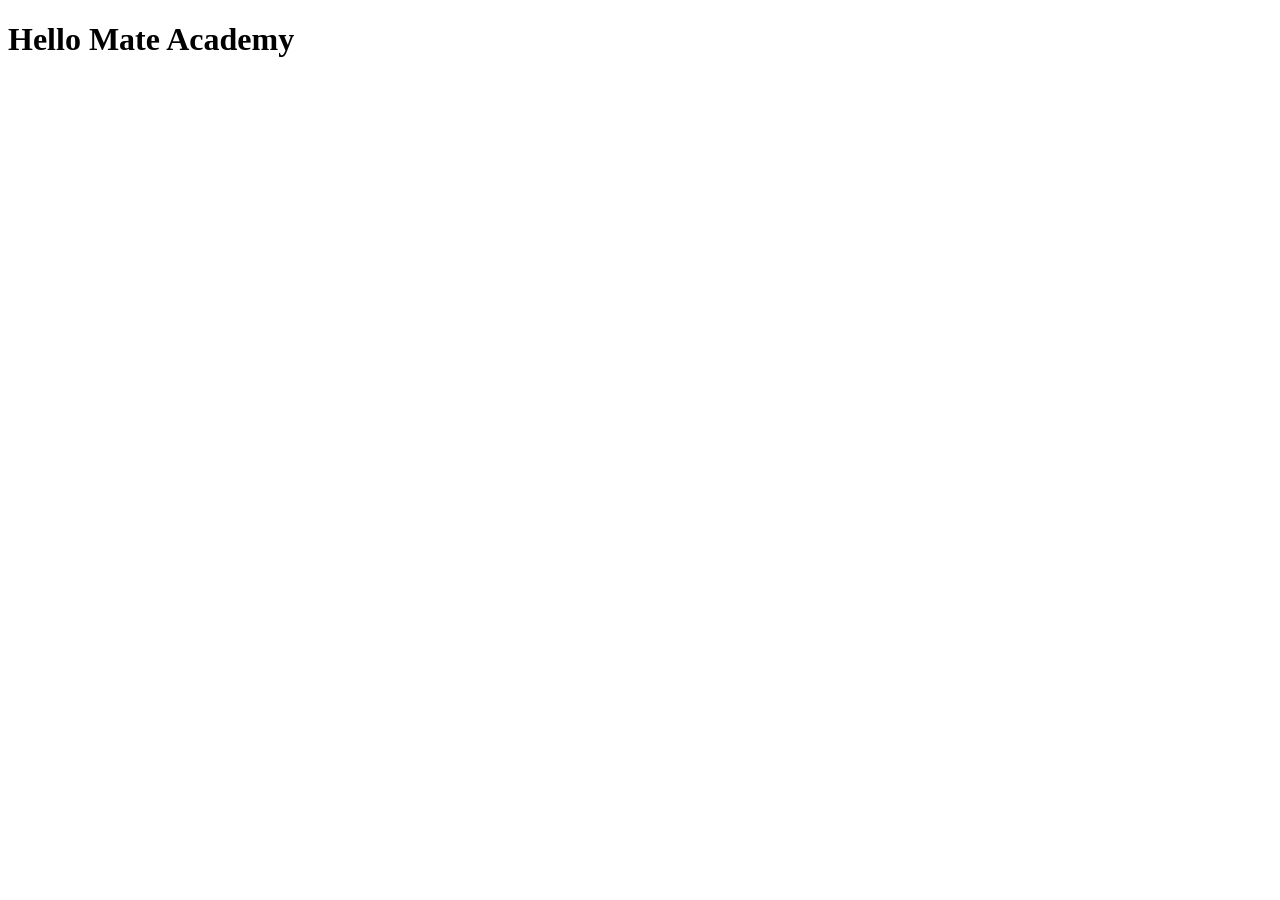
==== src/index.html @ 520988be "Initial commit" ====
<!DOCTYPE html>
<html lang="en">
  <head>
    <meta charset="UTF-8">
    <meta name="viewport" content="width=device-width, initial-scale=1.0">
    <title>Title</title>
    <link rel="stylesheet" href="./styles/main.scss">
  </head>
  <body>
    <h1>Hello Mate Academy</h1>
    <script type="text/javascript" src="scripts/main.js"></script>
  </body>
</html>
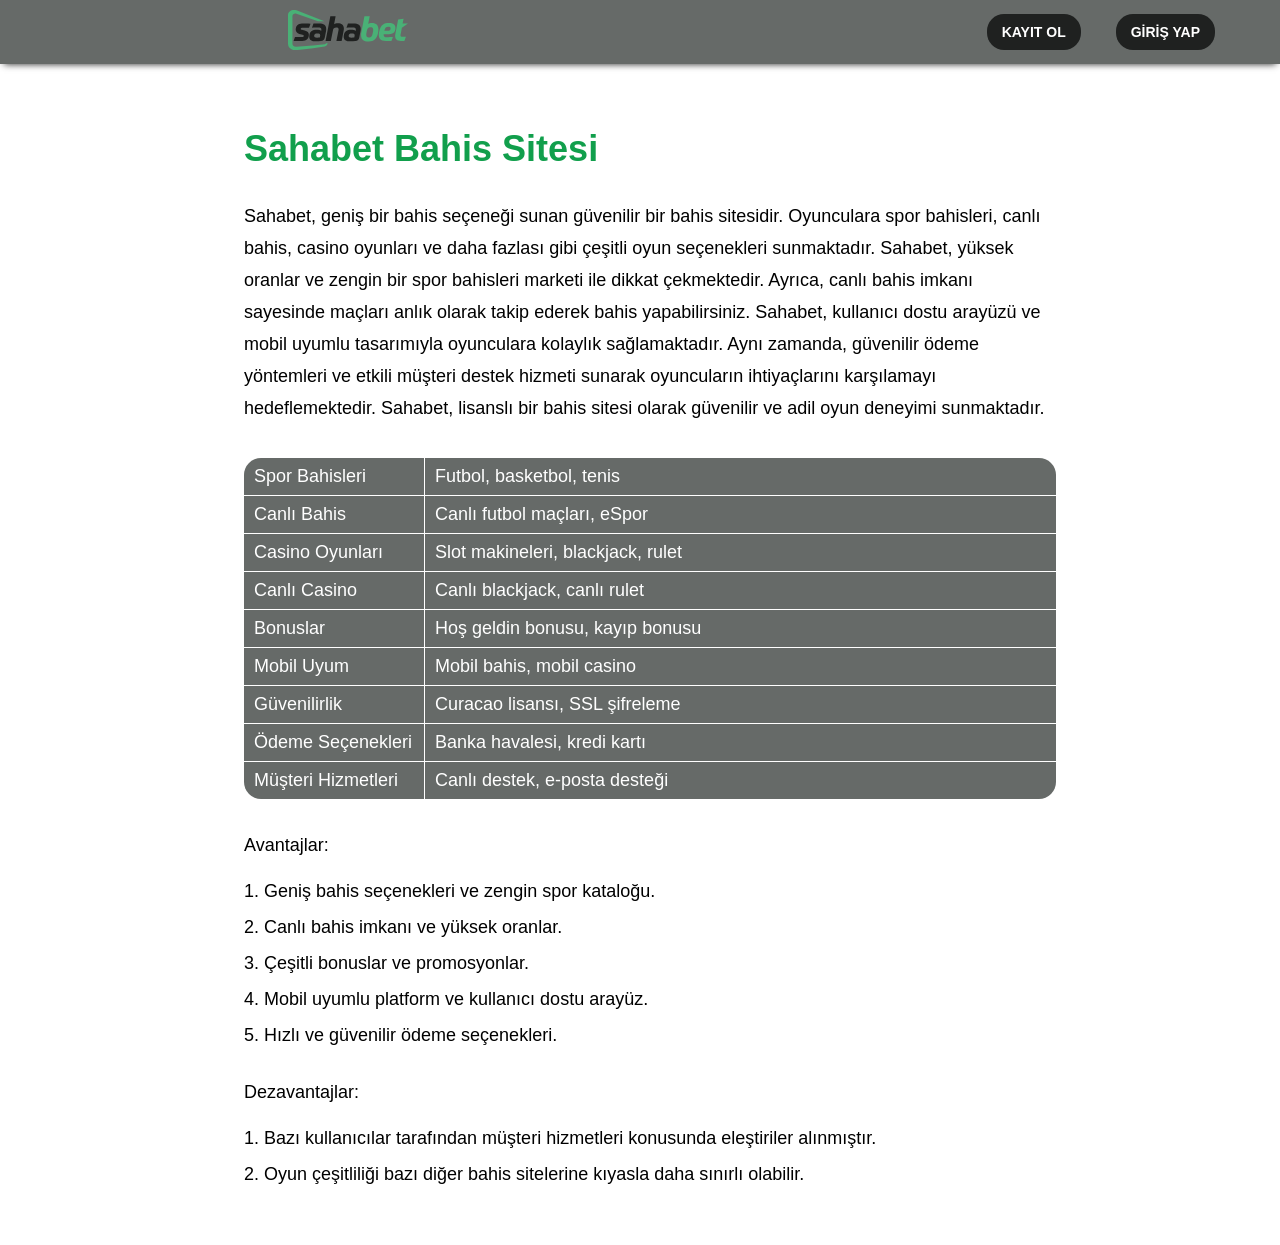
==== commit a47c5b3d: "solution" ====
--- a/src/index.html
+++ b/src/index.html
@@ -1,13 +1,116 @@
 <!DOCTYPE html>
-<html lang="en">
+<html lang="tr">
   <head>
     <meta charset="UTF-8">
     <meta name="viewport" content="width=device-width, initial-scale=1.0">
-    <title>Title</title>
-    <link rel="stylesheet" href="./styles/main.scss">
+    <title>Sahabet Giriş - En Güvenilir Bahis ve Casino Sitesi</title>
+    <meta name="description" content="Sahabet Giriş - Yüksek oranlar, zengin oyun seçenekleri ve cazip bonuslarla dolu bir platform. Hemen üye olun ve kazanmaya başlayın!">
+    <link rel="icon" href="images/favicon.png" type="image/png">
+    <link rel="canonical" href="https://sahabet-tr.site/">
+    <link rel="stylesheet" href="./styles/style.css">
+    <link rel="preconnect" href="https://fonts.googleapis.com">
+    <link rel="preconnect" href="https://fonts.gstatic.com" crossorigin>
+    <link href="https://fonts.googleapis.com/css2?family=Inter:wght@400;500;600;700&display=swap" rel="stylesheet">
   </head>
   <body>
-    <h1>Hello Mate Academy</h1>
-    <script type="text/javascript" src="scripts/main.js"></script>
+    <header class="bettilt-header header">
+      <div class="bettilt-header__logo header__logo">
+        <a href="/">
+          <svg viewBox="0 0 140 47" xmlns="http://www.w3.org/2000/svg" width="120" fill="black">
+            <path fill="#1F2120" d="M19.498 23.932c3.26.863 4.86 2.22 4.86 5.058 0 .678-.062 1.295-.246 2.035-.738 3.577-3.814 5.243-9.596 5.243-1.968 0-5.167.061-7.996-.062l1.599-4.75c2.83.124 4.613.062 7.504.062 1.354 0 2.153-.123 2.584-.616.184-.247.246-.556.246-.864 0-.678-.492-.864-1.6-1.172l-3.629-.987c-2.522-.74-4.244-2.159-4.244-4.996 0-.493.061-.987.185-1.665.738-3.701 3.567-5.366 9.103-5.366 2.276 0 3.937.061 7.997.185l-1.723 4.75c-3.998-.124-5.413-.124-6.95-.124-1.23 0-2.03.061-2.46.493-.185.185-.308.617-.308.925 0 .617.492.802 1.353 1.049l3.321.802zm5.292 7.155c0-.74.06-1.48.245-2.282.8-3.578 3.26-5.675 8.427-5.675 2.215 0 4.121.37 5.167 1.295l.185-.802c.061-.37.123-.678.123-.925 0-1.665-1.23-2.159-3.506-2.159-2.153 0-4.552-.061-7.443.062l1.722-4.75c1.538-.123 3.752-.06 6.336-.06 5.782 0 8.55 1.911 8.55 6.29 0 .802-.123 1.666-.246 2.591l-1.415 7.525c-.615 2.96-1.784 3.762-4.552 4.07a67.888 67.888 0 01-5.598.247c-5.412 0-7.996-1.665-7.996-5.427zm5.843-1.604c-.123.432-.062.74-.062.925 0 1.542.984 1.85 3.322 1.85 1.23 0 2.337-.061 3.198-.184l.37-1.85c.122-.31.06-.556.06-.864 0-1.727-1.29-2.036-3.26-2.036-2.275-.062-3.32.432-3.628 2.159zm19.315 6.723h-6.151l5.597-28.804h6.152l-1.784 9.128c1.045-.802 2.337-1.172 4.49-1.172 4.121 0 6.95 1.912 6.95 6.23 0 .802-.06 1.604-.245 2.467l-2.338 12.213h-6.15l2.398-12.336c.123-.494.185-.864.185-1.295 0-1.666-.923-2.221-2.645-2.221-2.584 0-3.506.802-3.998 3.578l-2.461 12.212zm15.07-5.119c0-.74.061-1.48.246-2.282.8-3.578 3.26-5.675 8.427-5.675 2.214 0 4.121.37 5.167 1.295l.184-.802c.062-.37.123-.678.123-.925 0-1.665-1.23-2.159-3.506-2.159-2.153 0-4.552-.061-7.443.062l1.723-4.75c1.537-.123 3.752-.06 6.335-.06 5.782 0 8.55 1.911 8.55 6.29 0 .802-.123 1.666-.246 2.591l-1.415 7.525c-.615 2.96-1.783 3.762-4.551 4.07a67.885 67.885 0 01-5.598.247c-5.474 0-7.996-1.665-7.996-5.427zm5.843-1.604c-.123.432-.061.74-.061.925 0 1.542.984 1.85 3.321 1.85 1.23 0 2.338-.061 3.199-.184l.369-1.85c.123-.31.061-.556.061-.864 0-1.727-1.291-2.036-3.26-2.036-2.337-.062-3.321.432-3.629 2.159z"></path>
+            <path fill="#49B176" d="M95.344 7.34l-1.784 9.067c1.046-.802 2.337-1.172 4.306-1.172 4.982 0 7.627 2.405 7.627 7.648 0 1.11-.123 2.344-.369 3.763-1.292 6.97-4.552 10.115-11.072 10.115-5.72 0-8.796-2.159-8.796-7.402 0-1.11.123-2.343.369-3.577L89.193 7.34h6.15zm3.567 19.429c.37-1.419.492-2.652.492-3.64 0-2.528-1.168-3.083-3.198-3.083-2.645 0-3.568 1.048-4.429 5.243-.307 1.542-.492 2.714-.492 3.639 0 2.344.984 3.022 3.014 3.022 2.768 0 3.69-.925 4.613-5.181zm12.733 1.665v.617c.062 1.912 1.046 2.776 3.691 2.776 2.83 0 4.736-.062 7.074-.185l-1.722 4.44c-1.6.186-3.937.186-6.459.186-6.397 0-8.304-3.084-8.304-7.278 0-1.11.123-2.22.369-3.393 1.538-8.573 6.213-10.362 11.318-10.362 5.29 0 7.75 2.035 7.75 5.675a27.312 27.312 0 01-.246 2.097c-.861 3.947-3.69 5.366-9.349 5.366h-4.122v.061zm.8-4.317h3.383c2.584 0 3.26-.432 3.691-1.727a2.8 2.8 0 00.184-.987c0-1.11-.676-1.727-2.645-1.727-2.645 0-3.813 1.11-4.613 4.44zm20.422-3.393l-1.415 7.464a4.71 4.71 0 00-.185 1.295c0 1.234.615 1.85 2.338 1.85.738 0 3.506-.061 3.998-.061l-1.845 4.872c-.431 0-3.076.062-4.183.062-4.613 0-6.582-2.159-6.582-5.736 0-.74.123-1.542.246-2.467l3.26-17.024 6.336-.74-1.107 5.613h6.212l-7.073 4.872zM0 6.169C0 1.543 4.613-.986 9.842.37l32.6 12.644h-7.38L9.842 4.318c-2.522-.617-4.675.679-4.675 2.9v32.258c0 2.22 2.153 3.762 4.675 3.515l19.314-1.665 13.656-1.357c.615-.062 1.169-.493 1.538-1.172h1.968c-.492 1.974-1.845 3.516-3.506 3.763l-13.656 1.973-19.314 2.344C4.613 47.556 0 44.41 0 39.784V6.17z"></path>
+          </svg>
+        </a>
+      </div>
+      <nav class="bettilt-header__menu header__menu">
+        <ul id="menu-top" class="bettilt-menu menu">
+          <li id="menu-item-45" class="menu-item menu-item-type-post_type menu-item-object-page menu-item-home current-menu-item page_item page-item-2 current_page_item menu-item-45"><span><a href="/">Kayıt ol</a></span></li>
+          <li id="menu-item-5159" class="menu-item menu-item-type-post_type menu-item-object-page menu-item-5159"><a href="/">Giriş yap</a></li>
+        </ul>
+      </nav>
+    </header>
+    <main class="main">
+      <h1 class="main-title">Sahabet Bahis Sitesi</h1>
+      <p class="main__paragraph">Sahabet, geniş bir bahis seçeneği sunan güvenilir bir bahis sitesidir. 
+        Oyunculara spor bahisleri, canlı bahis, casino oyunları ve daha fazlası gibi 
+        çeşitli oyun seçenekleri sunmaktadır. Sahabet, yüksek oranlar ve zengin 
+        bir spor bahisleri marketi ile dikkat çekmektedir. Ayrıca, canlı bahis imkanı
+        sayesinde maçları anlık olarak takip ederek bahis yapabilirsiniz. Sahabet, 
+        kullanıcı dostu arayüzü ve mobil uyumlu tasarımıyla oyunculara kolaylık 
+        sağlamaktadır. Aynı zamanda, güvenilir ödeme yöntemleri ve etkili 
+        müşteri destek hizmeti sunarak oyuncuların ihtiyaçlarını karşılamayı 
+        hedeflemektedir. Sahabet, lisanslı bir bahis sitesi olarak güvenilir ve adil 
+        oyun deneyimi sunmaktadır.
+      </p>
+      <div class="table">
+        <div class="table-row">
+          <div class="table-title-container">
+            <p class="table-title first-table-title">Spor Bahisleri</p>
+          </div>
+          <p class="table-description">Futbol, basketbol, tenis</p>
+        </div>
+        <div class="table-row">
+          <div class="table-title-container">
+            <p class="table-title first-table-title">Canlı Bahis</p>
+          </div>
+          <p class="table-description">Canlı futbol maçları, eSpor</p>
+        </div>
+        <div class="table-row">
+          <div class="table-title-container">
+            <p class="table-title first-table-title">Casino Oyunları</p>
+          </div>
+          <p class="table-description">Slot makineleri, blackjack, rulet</p>
+        </div>
+        <div class="table-row">
+          <div class="table-title-container">
+            <p class="table-title first-table-title">Canlı Casino</p>
+          </div>
+          <p class="table-description">Canlı blackjack, canlı rulet</p>
+        </div>
+        <div class="table-row">
+          <div class="table-title-container">
+            <p class="table-title first-table-title">Bonuslar</p>
+          </div>
+          <p class="table-description">Hoş geldin bonusu, kayıp bonusu</p>
+        </div>
+        <div class="table-row">
+          <div class="table-title-container">
+            <p class="table-title first-table-title">Mobil Uyum</p>
+          </div>
+          <p class="table-description">Mobil bahis, mobil casino</p>
+        </div>
+        <div class="table-row">
+          <div class="table-title-container">
+            <p class="table-title first-table-title">Güvenilirlik</p>
+          </div>
+          <p class="table-description">Curacao lisansı, SSL şifreleme</p>
+        </div>
+        <div class="table-row">
+          <div class="table-title-container">
+            <p class="table-title first-table-title">Ödeme Seçenekleri</p>
+          </div>
+          <p class="table-description">Banka havalesi, kredi kartı</p>
+        </div>
+        <div class="table-row">
+          <div class="table-title-container">
+            <p class="table-title first-table-title">Müşteri Hizmetleri</p>
+          </div>
+          <p class="table-description">Canlı destek, e-posta desteği</p>
+        </div>
+      </div>
+      <p class="main__paragraph">Avantajlar:</p>
+      <ol class="main__list numbers__list">
+        <li class="list__element">Geniş bahis seçenekleri ve zengin spor kataloğu.</li>
+        <li class="list__element">Canlı bahis imkanı ve yüksek oranlar.</li>
+        <li class="list__element">Çeşitli bonuslar ve promosyonlar.</li>
+        <li class="list__element">Mobil uyumlu platform ve kullanıcı dostu arayüz.</li>
+        <li class="list__element">Hızlı ve güvenilir ödeme seçenekleri.</li>
+      </ol>
+      <p class="main__paragraph">Dezavantajlar:</p>
+      <ol class="main__list numbers__list">
+        <li class="list__element">Bazı kullanıcılar tarafından müşteri hizmetleri konusunda eleştiriler alınmıştır.</li>
+        <li class="list__element">Oyun çeşitliliği bazı diğer bahis sitelerine kıyasla daha sınırlı olabilir.</li>
+      </ol>
+    </main>
   </body>
 </html>
--- a/src/styles/style.css
+++ b/src/styles/style.css
@@ -0,0 +1,308 @@
+* {
+  box-sizing: border-box;
+  scroll-behavior: smooth;
+}
+
+html,
+h1,
+body,
+h2,
+h3,
+h4,
+h5,
+h6,
+table,
+tr,
+td,
+th,
+ol,
+button,
+p,
+a,
+ul,
+li,
+img {
+  margin: 0;
+  padding: 0;
+}
+
+body {
+  font-family: 'Cabin', sans-serif;
+}
+
+.header {
+	position: fixed;
+  top: 0;
+  left: 0;
+  right: 0;
+	display: flex;
+	align-items: center;
+	justify-content: space-between;
+  background-color: #666a68;
+	padding: 10px calc((100% - 1170px) / 2);
+	z-index: 25;
+  -webkit-box-shadow: 0 4px 6px -6px #222;
+  -moz-box-shadow: 0 4px 6px -6px #222;
+  box-shadow: 0 4px 7px -4px #222;
+}
+
+.header__logo {
+	min-width: 170px;
+	width: 100%;
+	max-height: 78px;
+	color: #fff;
+  text-align: center;
+  display: flex;
+	align-items: center;
+	justify-content: center;
+  width: 100%;
+}
+
+
+.header__menu {
+	position: relative;
+	width: 100%;
+}
+
+.header__logo-image {
+	width: 250px;
+}
+
+.header__menu ul {
+	width: 100%;
+	list-style: none;
+	display: flex;
+	align-items: center;
+	justify-content: flex-end;
+	flex-wrap: wrap;
+	margin-bottom: -20px;
+}
+
+.header__menu ul li:first-child {
+	margin-left: 0;
+}
+
+.header__menu ul li a {
+	background-color: #1F2120;
+  border-radius: 17px;
+}
+
+.header__menu ul li a,
+.header__menu ul li span {
+	font-size: 14px;
+	padding: 10px 15px;
+	color: white;
+	text-decoration: none;
+	font-weight: 700;
+	text-transform: uppercase;
+}
+
+.header__menu ul li a:hover,
+.header__menu ul li span:hover {
+	color: #affc80;
+}
+
+.header__menu ul li.current-menu-item span {
+	color: #affc80;
+}
+
+.header__menu ul li {
+	position: relative;
+	margin: 0 10px 20px;
+}
+
+.main {
+	margin-top: 128px;
+  margin-bottom: 60px;
+	margin-left: 244px;
+	margin-right: 224px;
+}
+
+.main-title {
+	font-size: 36px;
+  color: #119F4C;
+	font-weight: 700;
+}
+
+.main__pretitle {
+	font-size: 1.5em;
+	margin-top: 40px;
+  color: #119F4C;
+}
+
+.main__paragraph {
+	line-height: 32px;
+	margin-top: 30px;
+	font-size: 18px;
+}
+
+.main__paragraph--first {
+	margin-top: 0;
+}
+
+.main__paragraph--first {
+	margin-top: 0;
+}
+
+.main__list {
+  margin-left: 20px;
+  display: flex;
+	margin-top: 20px;
+  flex-direction: column;
+  font-size: 18px;
+  gap: 15px;
+  list-style-type: disc;
+}
+
+.numbers__list {
+  list-style-type: auto;
+}
+
+.table-row:last-of-type {
+	border-bottom: none;
+}
+
+.table {
+  display: flex;
+  flex-direction: column;
+  background-color: #666a68;
+  border-radius: 17px;
+  color: white;
+  margin-top: 34px;
+	overflow: auto;
+}
+
+.table-row {
+	min-width: 380px;
+  display: flex;
+  align-items: center;
+  font-weight: 400;
+  border-bottom: 1px solid #fff;
+}
+
+.table-title {
+  padding: 8px 0;
+  padding-left: 10px;
+	width: 200px;
+  font-size: 18px;
+}
+
+.first-table-title {
+  width: 180px;
+}
+
+.table-description {
+  font-size: 18px;
+  padding: 8px 10px;
+  border-left: 1px solid white;
+  font-weight: 400;
+}
+
+.table-title-row {
+  display: flex;
+  justify-content: center;
+  align-items: center;
+}
+
+.table-title-description {
+  padding: 8px 0;
+  font-size: 18px;
+}
+
+@media (max-width: 1200px) {
+	.header {
+		padding: 10px 20px;
+	}
+
+	.main {
+		margin-top: 128px;
+		margin-left: 116px;
+		margin-right: 99px;
+	}
+}
+
+@media (max-width: 1024px) {
+	.header__logo {
+		justify-content: center;
+	}
+
+  .header {
+    display: block;
+    height: 100px;
+    align-items: start;
+		flex-wrap: wrap;
+	}
+
+	.header__menu {
+		max-width: 100%;
+	}
+
+  .header__menu ul {
+		justify-content: center;
+	}
+
+  .header__menu ul li {
+		margin: 0 45px;
+		height: 35px;
+		line-height: 35px;
+	}
+
+	.main {
+		margin-top: 180px;
+	}
+}
+
+@media (max-width: 768px) {
+	.header__menu {
+		min-height: 50px;
+	}
+
+  .header__menu ul {
+		display: inline-flex;
+		align-items: center;
+		padding-bottom: 20px;
+		flex-direction: column;
+		transition: all 0.3s linear;
+	}
+
+  .header {
+		justify-content: center;
+    display: flex;
+    align-items: center;
+    height: auto;
+    flex-wrap: nowrap;
+	}
+
+  .header__logo {
+    width: 270px;
+  }
+
+  .header__menu ul, .header__menu {
+		width: 125px;
+	}
+	.header__menu ul li {
+		margin: 0 0 5px !important;
+		text-align: center;
+		height: auto;
+	}
+
+	.main {
+    margin-top: 128px;
+		margin-left: 16px;
+		margin-right: 16px;
+		margin-bottom: 80px;
+	}
+}
+
+@media (max-width: 720px) {
+	.header__logo-image {
+		width: 150px;
+		height: 67px;
+	}
+
+	.main {
+    margin-left: 16px;
+    margin-right: 16px;
+    margin-bottom: 80px;
+  }
+}
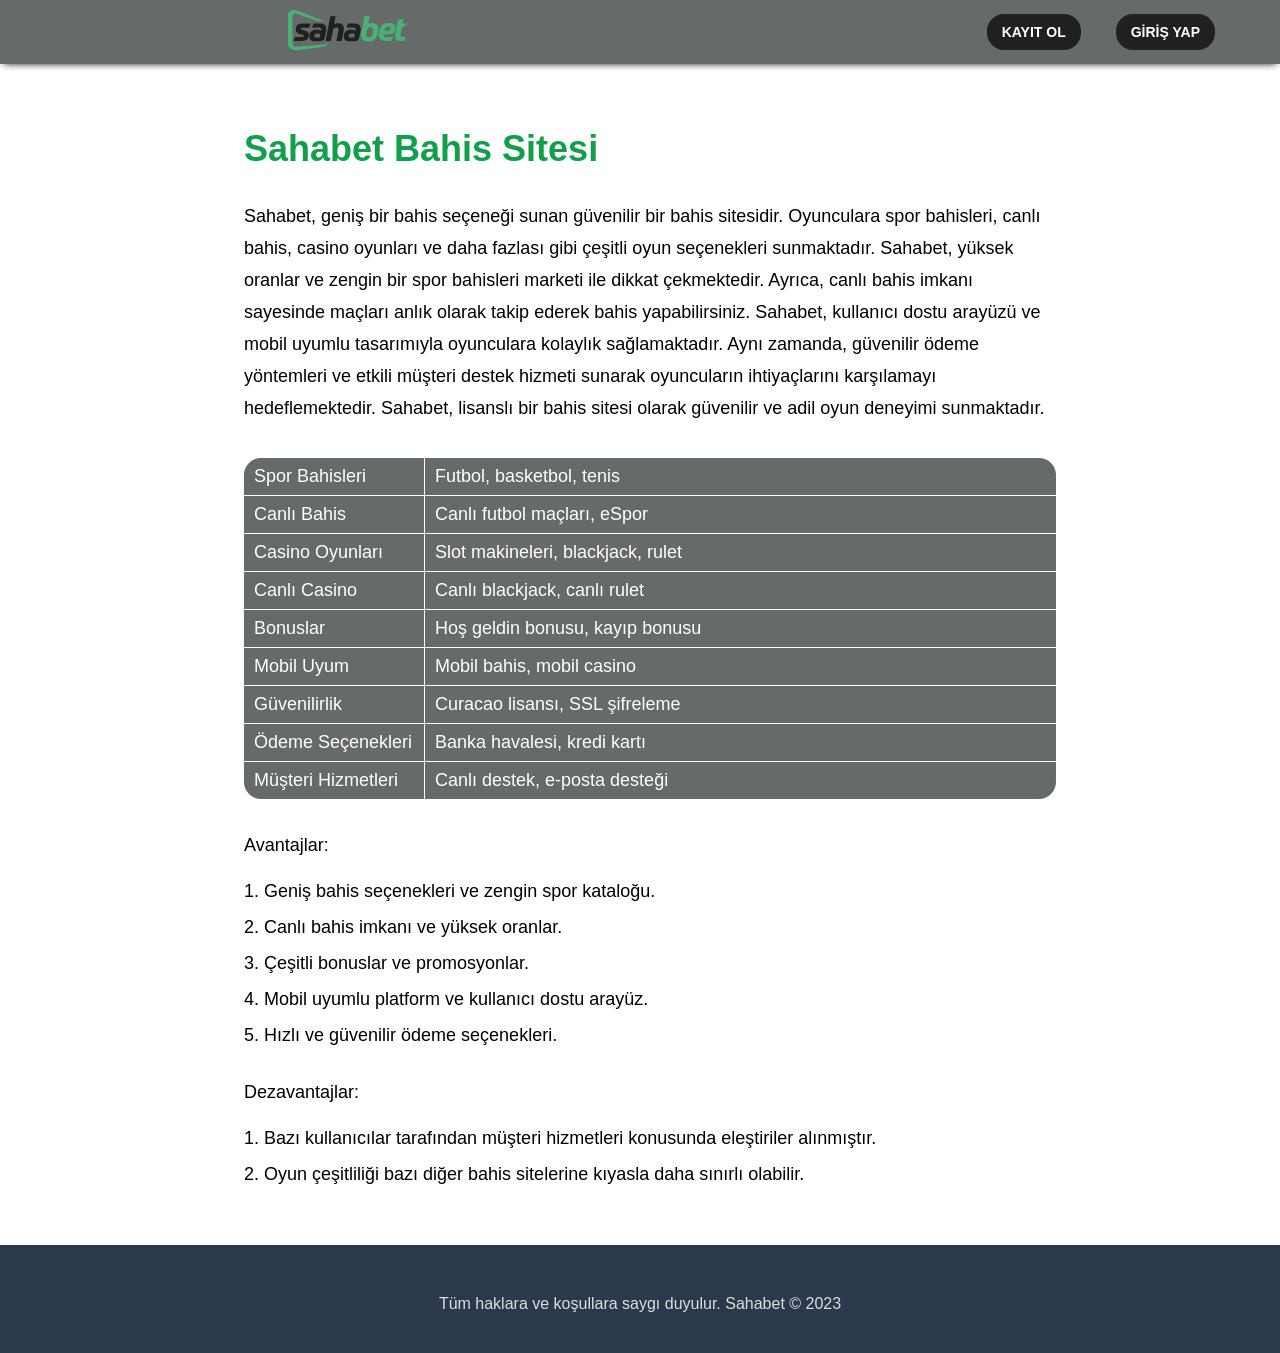
==== commit 4301a3ea: "footer added" ====
--- a/src/index.html
+++ b/src/index.html
@@ -112,5 +112,12 @@
         <li class="list__element">Oyun çeşitliliği bazı diğer bahis sitelerine kıyasla daha sınırlı olabilir.</li>
       </ol>
     </main>
+    <footer class="bettilt-footer footer">
+      <p class="footer-copy">Tüm haklara ve koşullara saygı duyulur. Sahabet © 2023</p>
+      <div class="fixed__buttons">
+        <a href="/" class="fixed__button fixed__button--giris">Giris</a>
+        <a href="/" class="fixed__button fixed__button--katyl">Katyl</a>
+      </div>
+  </footer>
   </body>
 </html>
--- a/src/styles/style.css
+++ b/src/styles/style.css
@@ -209,6 +209,38 @@
   font-size: 18px;
 }
 
+.footer {
+	width: 100%;
+	background: #2c394c;
+	padding: 40px calc((100% - 1170px) / 2);
+}
+
+.footer__logo {
+	max-width: 210px;
+	min-width: 210px;
+	width: 100%;
+}
+
+.footer .footer-wrap {
+	display: flex;
+	align-items: center;
+	justify-content: space-between;
+}
+
+.footer-copy {
+	margin-top: 10px;
+	color: #ddd;
+	text-align: center;
+}
+
+.footer__logo img {
+	width: 100%;
+}
+
+.fixed__buttons {
+  display: none;
+}
+
 @media (max-width: 1200px) {
 	.header {
 		padding: 10px 20px;
@@ -218,6 +250,10 @@
 		margin-top: 128px;
 		margin-left: 116px;
 		margin-right: 99px;
+	}
+
+	.footer {
+		padding: 10px 20px;
 	}
 }
 
@@ -292,6 +328,55 @@
 		margin-right: 16px;
 		margin-bottom: 80px;
 	}
+
+	.footer .footer-wrap {
+		flex-direction: column;
+	}
+
+	.footer__logo {
+		margin: 0 auto 15px;
+	}
+
+	.footer {
+		padding: 10px 20px 130px;
+	}
+
+  .fixed__button {
+    background-color: white;
+    text-decoration: none;
+    display: inline-block;
+    margin-top: 46px;
+    margin-bottom: 42px;
+    font-size: 18px;
+    border-radius: 17px;
+    line-height: 21px;
+    font-weight: 700;
+    padding: 12px 0;
+    text-transform: uppercase;
+    text-align: center;
+    width: calc(50% - 21px);
+    position: fixed;
+    bottom: 0px;
+  }
+
+
+  .fixed__buttons {
+    display: flex;
+    background-color: #232939;
+    padding-right: 12px;
+    gap: 10px;
+  }
+
+  .fixed__button--giris {
+    color: black;
+    background: linear-gradient(90deg, #FFC902 0%, #FFE61E 100%);
+  }
+
+  .fixed__button--katyl {
+    background: #119F4C;
+    color: black;
+    right: 12px;
+  }
 }
 
 @media (max-width: 720px) {
